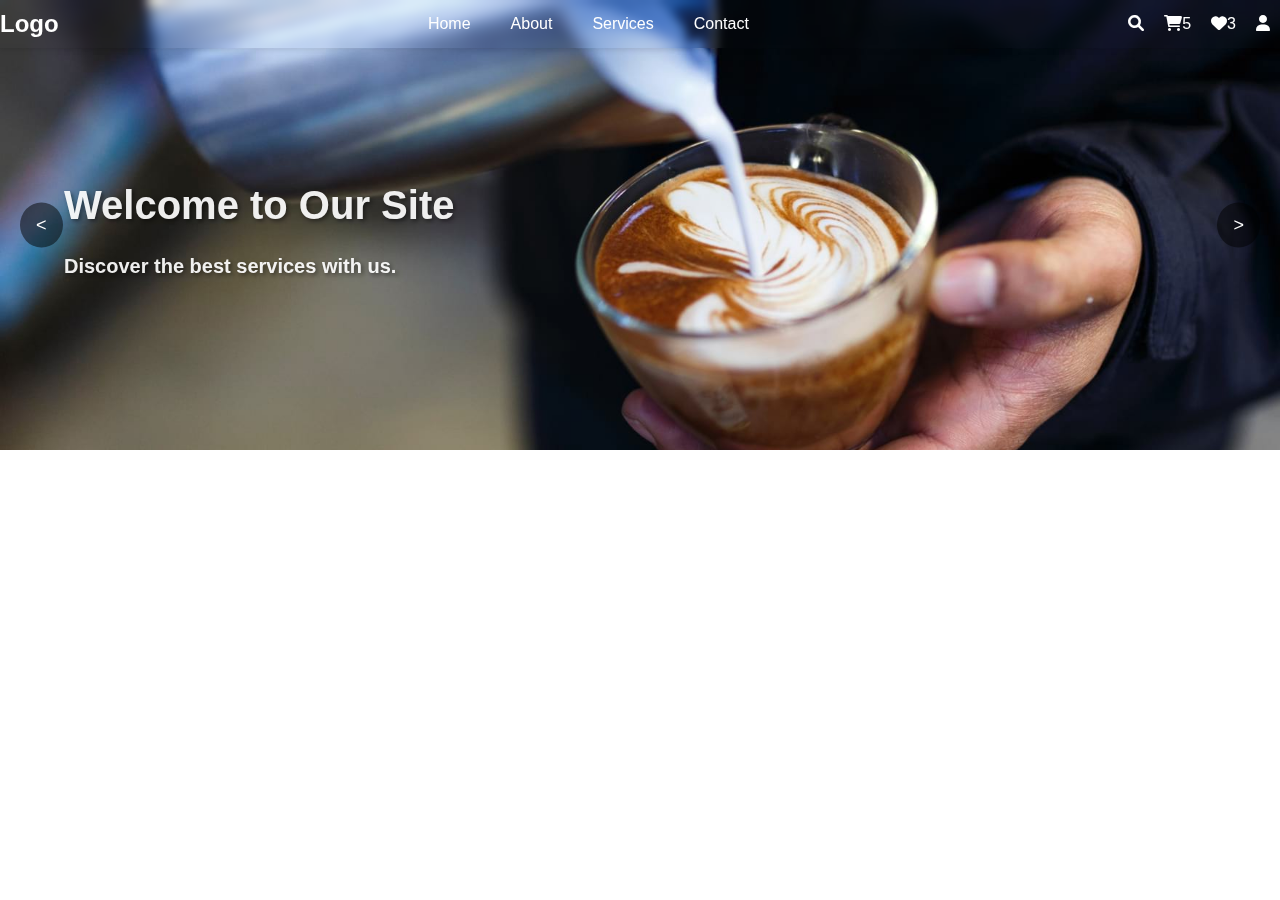
==== pages/index.html @ b9e2f7a3 "changes and files" ====
<!DOCTYPE html>
<html lang="en">
<head>
  <meta charset="UTF-8" />
  <meta name="viewport" content="width=device-width, initial-scale=1.0" />
  <title>Hero Section with Image Slider</title>
  <link rel="stylesheet" href="../css/header.css" />
  <link href="https://cdnjs.cloudflare.com/ajax/libs/font-awesome/6.0.0-beta3/css/all.min.css" rel="stylesheet" />
</head>
<body>
  <div class="hero">
   <!-- Navbar section -->
<nav class="navbar">
    <!-- Hamburger on small screens -->
    <button class="hamburger" id="hamburger">
      <i class="fas fa-bars"></i>
    </button>
  
    <!-- Logo for larger screens -->
    <div class="logo">
      <span>Logo</span>
    </div>
  
    <!-- Navigation Links -->
    <div class="links">
      <a href="#">Home</a>
      <a href="#">About</a>
      <a href="#">Services</a>
      <a href="#">Contact</a>
    </div>
  
    <!-- Icons on the right -->
    <div class="icons">
      <a href="#" class="search-icon"><i class="fas fa-search"></i></a>
      <a href="#" class="icon-with-number cart-icon">
        <i class="fas fa-shopping-cart"></i><span class="icon-number">5</span>
      </a>
      <a href="#" class="icon-with-number wishlist-icon">
        <i class="fas fa-heart"></i><span class="icon-number">3</span>
      </a>
      <a href="../pages/signin.html" class="user-icon"><i class="fas fa-user"></i></a>
    </div>
  </nav>
  
    <!-- Mobile Slide-in Menu -->
    <div class="mobile-menu" id="mobile-menu">
      <div class="mobile-menu-header">
        <span class="mobile-logo">Logo</span>
        <button class="close-menu" id="close-menu"><i class="fas fa-times"></i></button>
      </div>
      <div class="mobile-nav-links">
        <a href="#">Home</a>
        <a href="#">About</a>
        <a href="#">Services</a>
        <a href="#">Contact</a>
      </div>
    </div>

    <!-- Hero Slider -->
    <div class="hero-image-container active">
        <div class="hero-image" style="background-image: url('../images/banner4.jpg');"></div>
        <div class="hero-text">
          <!-- Black background container on mobile remains unchanged -->
          <div class="hero-text-content">
            <h1>Welcome to Our Site</h1>
            <p>Discover the best services with us.</p>
          </div>
        </div>
      </div>
      
      <div class="hero-image-container">
        <div class="hero-image" style="background-image: url('../images/banner2.jpg');"></div>
        <div class="hero-text">
          <div class="hero-text-content">
            <h1>Quality Services</h1>
            <p>We provide top-notch solutions for you.</p>
          </div>
        </div>
      </div>
      
      <div class="hero-image-container ">
        <div class="hero-image" style="background-image: url('../images/banner3.jpg');"></div>
        <div class="hero-text">
          <div class="hero-text-content">
            <h1>Join Us Today</h1>
            <p>Be a part of our growing community.</p>
          </div>
        </div>
      </div>      

    <!-- Slider Controls (arrows centered vertically) -->
    <div class="slider-controls">
      <button id="prev-btn">&lt;</button>
      <button id="next-btn">&gt;</button>
    </div>
  </div>

  <!-- Search Popup -->
  <div class="search-popup" id="search-popup">
    <div class="search-box">
      <button class="close-search" id="close-search">&times;</button>
      <input type="text" placeholder="Search..." />
      <button class="search-btn"><i class="fas fa-search"></i></button>
    </div>
  </div>

  <script src="https://cdnjs.cloudflare.com/ajax/libs/gsap/3.11.1/gsap.min.js"></script>
  <script src="../js/header.js"></script>
</body>
</html>
---- css/header.css ----
/* Base Styles */
body {
    margin: 0;
    font-family: sans-serif;
  }
  
  .hero {
    position: relative;
    width: 100%;
    overflow: hidden;
  }
  
  /* HERO SLIDER STYLES */
  .hero-image-container {
    position: relative;
    width: 100%;
    height: 450px;
    display: none; /* Hide all slides by default */
    opacity: 0;
    transform: translateY(20px);
    transition: opacity 1s ease-in-out, transform 1s ease-in-out;
  }
  
  .hero-image-container.active {
    display: block;
    opacity: 1;
    transform: translateY(0);
  }
  
  .hero-image {
    width: 100%;
    height: 100%;
    background-size: cover;
    background-position: center;
  }
  
  /* HERO TEXT */
  .hero-text {
    position: absolute;
    top: 50%;
    left: 5%;
    transform: translateY(-50%);
    color: white;
    font-size: 20px;
    font-weight: bold;
    max-width: 400px;
    text-shadow: 2px 2px 4px rgba(0, 0, 0, 0.5);
    opacity: 0; /* Animates in with GSAP */
  }
  .hero-text-content {
    transition: opacity 1s ease-in-out;  /* Smooth transition */
  } 
  /* NAVIGATION STYLES */
  .navbar {
    position: fixed;
    top: 0;
    left: 0;
    width: 100%;
    padding: 10px 0;
    display: flex;
    justify-content: space-between;
    align-items: center;
    z-index: 10;
    backdrop-filter: blur(5px);
    box-shadow: 0 2px 5px rgba(0, 0, 0, 0.1);
  }
  
  /* Remove the desktop logo by not including it here */
  .navbar .links {
    display: flex;
    align-items: center;
    gap: 20px;
  }
  
  .navbar .icons {
    display: flex;
    align-items: center;
  }
  
  .navbar a {
    color: white;
    text-decoration: none;
    margin: 0 10px;
    font-size: 16px;
    transition: color 0.3s ease;
  }
  
  .navbar a:hover {
    color: #ddd;
  }
  
  /* Hamburger positioned completely on the left */
  .hamburger {
    display: block;
    font-size: 24px;
    background: none;
    border: none;
    color: white;
    cursor: pointer;
    margin-left: 10px;
  }
  
  /* Mobile Slide-in Menu */
  .mobile-menu {
    position: fixed;
    top: 0;
    left: -250px; /* Hidden offscreen */
    width: 250px;
    height: 100%;
    background-color: #000;
    transition: left 0.3s ease;
    z-index: 1000;
    padding: 20px;
    box-sizing: border-box;
  }
  
  .mobile-menu.active {
    left: 0;
  }
  
  .mobile-menu-header {
    display: flex;
    justify-content: space-between;
    align-items: center;
    margin-bottom: 20px;
  }
  
  .mobile-menu-header .mobile-logo {
    color: white;
    font-size: 24px;
    font-weight: bold;
  }
  
  .mobile-menu .mobile-nav-links a {
    display: block;
    color: white;
    padding: 10px 0;
    text-decoration: none;
    border-bottom: 1px solid rgba(255, 255, 255, 0.2);
  }
  
  /* SLIDER CONTROLS */
  .slider-controls {
    position: absolute;
    top: 50%; /* Center vertically */
    width: 100%;
    display: flex;
    justify-content: space-between;
    transform: translateY(-50%);
    z-index: 1;
    pointer-events: none;
  }
  
  .slider-controls button {
    background-color: rgba(0, 0, 0, 0.5);
    color: white;
    border: none;
    padding: 12px 16px;
    cursor: pointer;
    border-radius: 50%;
    font-size: 18px;
    pointer-events: all;
    margin: 0 20px;
  }
  
  .slider-controls button:hover {
    background-color: rgba(0, 0, 0, 0.7);
  }
  /* Base styles for logo and hamburger */
.logo {
    display: none; /* Hide by default */
  }
  
  .hamburger {
    display: block; /* Show hamburger by default on smaller screens */
  }
  
  /* Responsive styles for larger screens */
  @media (min-width: 769px) {
    /* Hide the hamburger on large screens */
    .hamburger {
      display: none;
    }
  
    /* Show logo on large screens */
    .logo {
      display: block;
      font-size: 24px;
      font-weight: bold;
      color: white;
    }
  
    .navbar .links {
      display: flex;
      align-items: center;
      gap: 20px;
    }
  }
  
  /* SEARCH POPUP STYLES */
  /* Search Popup Styles */
.search-popup {
    position: fixed;
    top: 0; /* Move it to the top */
    left: 0;
    width: 100%;
    height: 100%;
    background: rgba(0, 0, 0, 0.5);
    display: flex;
    justify-content: center;
    align-items: flex-start; /* Align to the top */
    opacity: 0;
    visibility: hidden;
    transition: opacity 0.3s ease-in-out, visibility 0.3s;
    z-index: 1000;
    padding-top: 20px; /* Adjust this to move the search bar further down or up */
  }
  
  .search-popup.active {
    opacity: 1;
    visibility: visible;
  }
  
  /* Adjust the search box */
  .search-box {
    position: relative;
    background: #fff;
    padding: 15px;
    border-radius: 10px;
    width: 90%;
    max-width: 500px;
    box-shadow: 0 4px 8px rgba(0, 0, 0, 0.1);
    display: flex;
    align-items: center;
    gap: 10px;
  }
  .search-box input {
    flex-grow: 1;
    padding: 12px;
    border: 1px solid #ddd;
    border-radius: 6px;
    outline: none;
    font-size: 16px;
    transition: border-color 0.3s;
  }
  
  .search-box input:focus {
    border-color: #007bff;
    box-shadow: 0 0 5px rgba(0, 123, 255, 0.2);
  }
  
  .search-box .search-btn {
    background: #007bff;
    color: white;
    border: none;
    padding: 12px 15px;
    border-radius: 6px;
    cursor: pointer;
    font-size: 16px;
    transition: background-color 0.3s;
  }
  
  .search-box .search-btn:hover {
    background: #0056b3;
  }
  
  .close-search {
    background: transparent;
    border: none;
    font-size: 24px;
    cursor: pointer;
    color: #aaa;
    transition: color 0.3s;
  }
  
  .close-search:hover {
    color: #777;
  }
  
  /* Responsive adjustments */
  @media (max-width: 768px) {
    .search-popup {
      padding-top: 20px; /* Adjust the distance from the top on smaller screens */
    }
  
    .search-box {
      width: 80%; /* Make it smaller on mobile */
      padding: 60px; /* Reduce padding */
    }
  
    .search-box input {
      font-size: 14px; /* Adjust font size for smaller screens */
    }
  
    .search-box .search-btn {
      padding: 10px 12px; /* Adjust button padding for smaller screens */
    }
  }
  
  

  
/* RESPONSIVE STYLES */
@media (max-width: 768px) {
    /* Adjust hero image container so the container grows with its content */
    .hero-image-container {
      height: auto;
    }
    
    /* Fix the image height */
    .hero-image {
      height: 300px; /* Adjust as needed */
      background-size: cover;
      background-position: center;
    }
    
    .navbar .links {
        display: none;
    }
    /* Change hero text to appear below the image */
    .hero-text {
        position: static;       /* Remove absolute positioning */
        transform: none;
        background-color: rgba(0, 0, 0, 0.8);  /* Black background */
        padding: 15px;
        margin-top: 0;
        max-width: 100%;
        text-align: center;
      }
      .hero-text-content {
        font-size: 18px;        /* Adjust font size on mobile */
        color: #fff;            /* Ensure text is white */
        /* Remove any text shadow if it’s not desired */
        text-shadow: none;
      }
    
    /* Position the slider arrows so they remain on the image */
    .slider-controls {
      top: 150px;  /* Center vertically within the 300px image (300px / 2) */
    }
    
  }
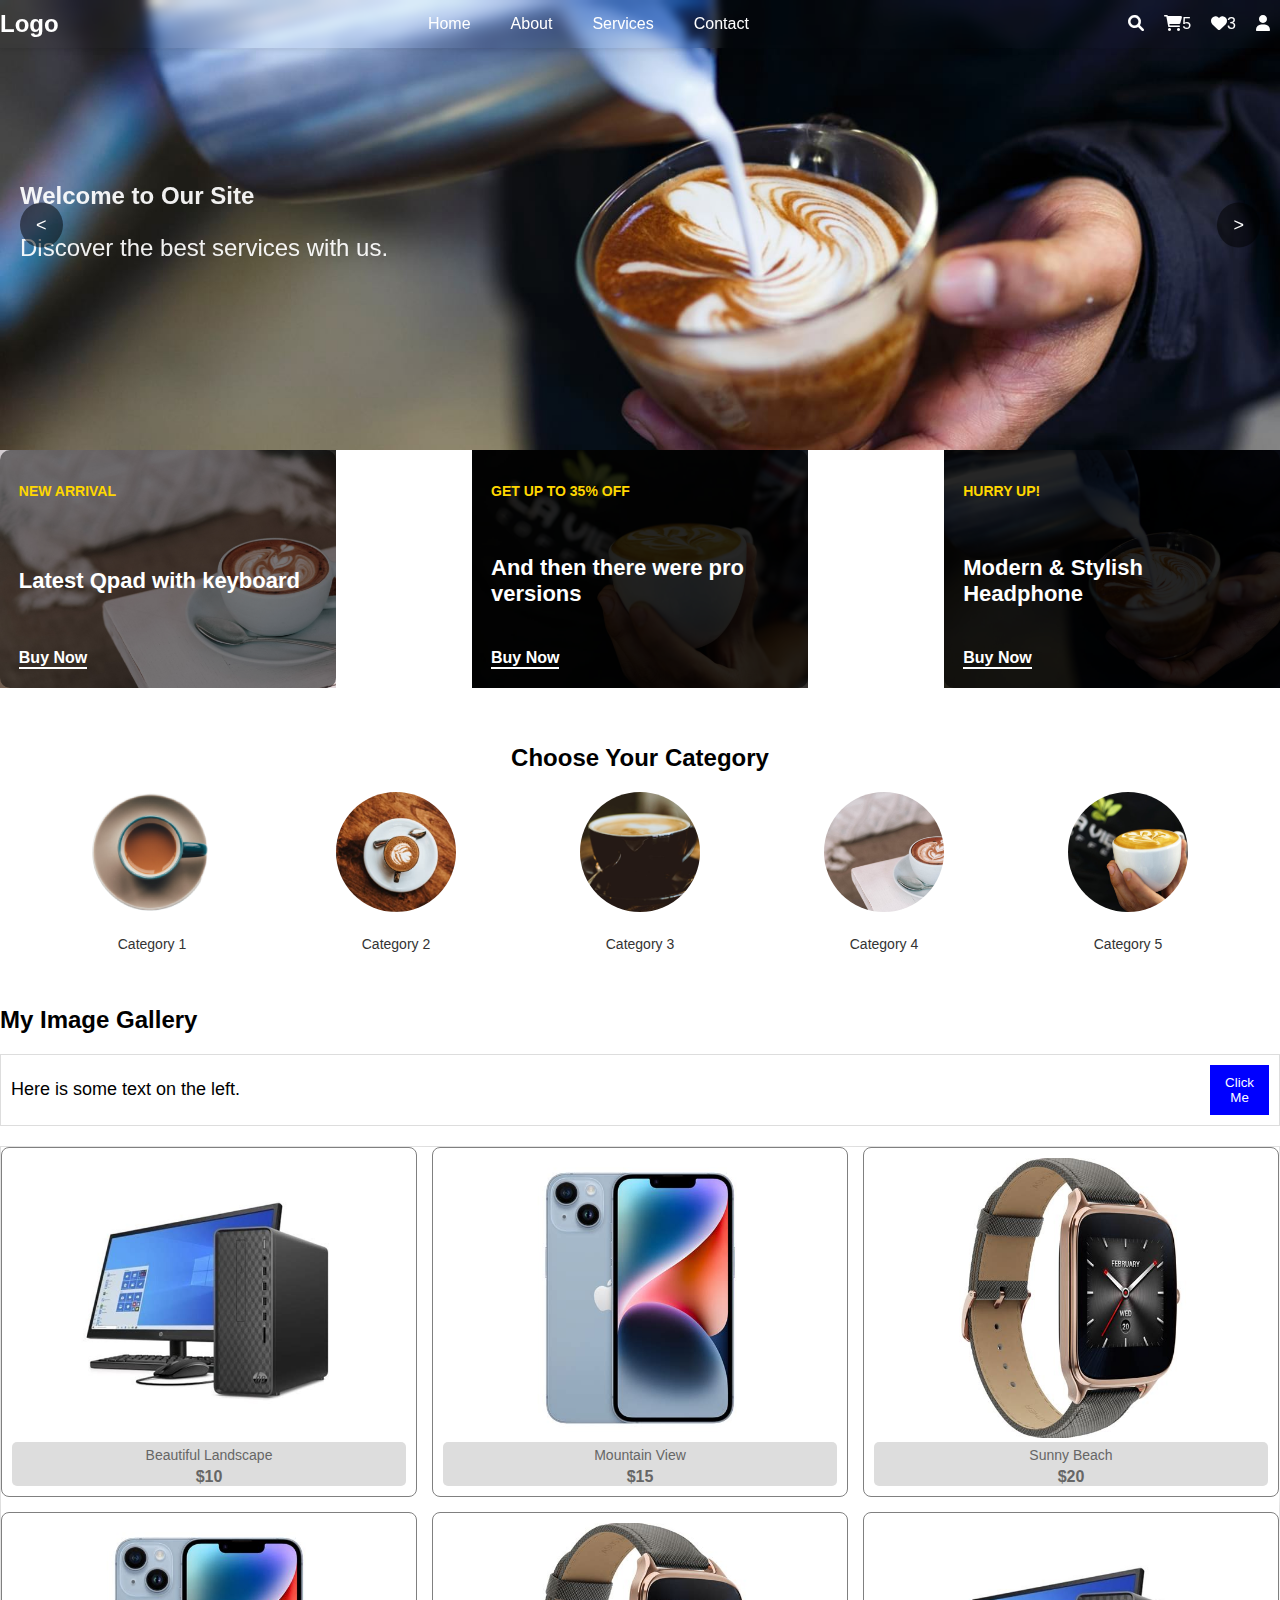
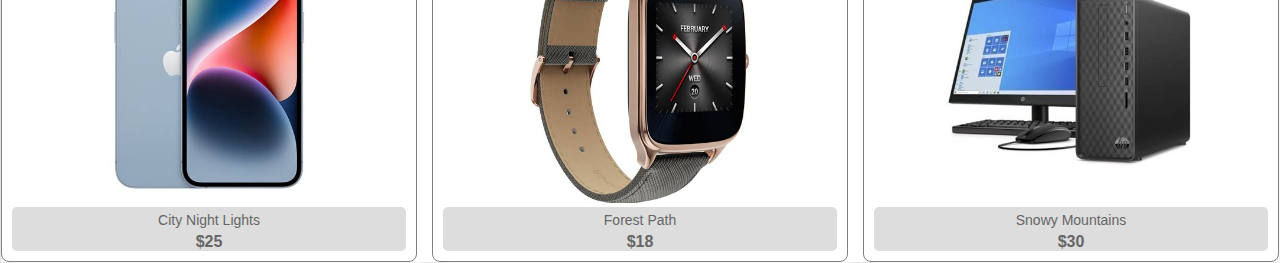
==== commit 69f52e65: "changes to the page" ====
--- a/pages/index.html
+++ b/pages/index.html
@@ -5,6 +5,8 @@
   <meta name="viewport" content="width=device-width, initial-scale=1.0" />
   <title>Hero Section with Image Slider</title>
   <link rel="stylesheet" href="../css/header.css" />
+  <link rel="stylesheet" href="../css/try.css" />
+
   <link href="https://cdnjs.cloudflare.com/ajax/libs/font-awesome/6.0.0-beta3/css/all.min.css" rel="stylesheet" />
 </head>
 <body>
@@ -95,14 +97,112 @@
     </div>
   </div>
 
-  <!-- Search Popup -->
-  <div class="search-popup" id="search-popup">
+  <div class="container">
+    <div class="card card1">
+        <p class="tag">NEW ARRIVAL</p>
+        <h2>Latest Qpad with keyboard</h2>
+        <a href="#" class="buy">Buy Now</a>
+    </div>
+    <div class="card card2">
+        <p class="tag">GET UP TO 35% OFF</p>
+        <h2>And then there were pro versions</h2>
+        <a href="#" class="buy">Buy Now</a>
+    </div>
+    <div class="card card3">
+        <p class="tag">HURRY UP!</p>
+        <h2>Modern & Stylish Headphone</h2>
+        <a href="#" class="buy">Buy Now</a>
+    </div>
+</div>
+
+<div class="container-img">
+  <h1>Choose Your Category</h1>
+  <div class="categories">
+      <div class="category" id="category1">
+          <img src="../images/4.png" alt="Category 1">
+          <p>Category 1</p>
+      </div>
+      <div class="category" id="category2">
+          <img src="../images/5.jpg" alt="Category 2">
+          <p>Category 2</p>
+      </div>
+      <div class="category" id="category3">
+          <img src="../images/blog5.jpg" alt="Category 3">
+          <p>Category 3</p>
+      </div>
+      <div class="category" id="category4">
+          <img src="../images/banner2.jpg" alt="Category 4">
+          <p>Category 4</p>
+      </div>
+      <div class="category" id="category5">
+          <img src="../images/banner3.jpg" alt="Category 5">
+          <p>Category 5</p>
+      </div>
+  </div>
+</div>
+<h1 class="h1-grid">My Image Gallery</h1>
+
+<div class="container-grid">
+    <div class="text">
+        Here is some text on the left.
+    </div>
+    <button class="btn" onclick="showAlert()">Click Me</button>
+</div>
+
+<div class="image-grid">
+    <div class="image-card">
+        <img src="../images/pc-2.jfif" alt="Image 1">
+        <div class="info">
+            <div class="description">Beautiful Landscape</div>
+            <div class="price">$10</div>
+        </div>
+    </div>
+    <div class="image-card">
+        <img src="../images/phone-1.jfif" alt="Image 2">
+        <div class="info">
+            <div class="description">Mountain View</div>
+            <div class="price">$15</div>
+        </div>
+    </div>
+    <div class="image-card">
+        <img src="../images/watch-1.jfif" alt="Image 3">
+        <div class="info">
+            <div class="description">Sunny Beach</div>
+            <div class="price">$20</div>
+        </div>
+    </div>
+    <div class="image-card">
+        <img src="../images/phone-1.jfif" alt="Image 4">
+        <div class="info">
+            <div class="description">City Night Lights</div>
+            <div class="price">$25</div>
+        </div>
+    </div>
+    <div class="image-card">
+        <img src="../images/watch-1.jfif" alt="Image 5">
+        <div class="info">
+            <div class="description">Forest Path</div>
+            <div class="price">$18</div>
+        </div>
+    </div>
+    <div class="image-card">
+        <img src="../images/pc-2.jfif" alt="Image 6">
+        <div class="info">
+            <div class="description">Snowy Mountains</div>
+            <div class="price">$30</div>
+        </div>
+    </div>
+</div>
+
+<!-- Search Popup -->
+<div class="search-popup" id="search-popup">
     <div class="search-box">
-      <button class="close-search" id="close-search">&times;</button>
-      <input type="text" placeholder="Search..." />
-      <button class="search-btn"><i class="fas fa-search"></i></button>
-    </div>
-  </div>
+        <button class="close-search" id="close-search">&times;</button>
+        <input type="text" placeholder="Search..." />
+        <button class="search-btn"><i class="fas fa-search"></i></button>
+    </div>
+</div>
+
 
   <script src="https://cdnjs.cloudflare.com/ajax/libs/gsap/3.11.1/gsap.min.js"></script>
   <script src="../js/header.js"></script>
--- a/css/header.css
+++ b/css/header.css
@@ -1,343 +1,384 @@
 /* Base Styles */
 body {
-    margin: 0;
-    font-family: sans-serif;
-  }
-  
-  .hero {
-    position: relative;
-    width: 100%;
-    overflow: hidden;
-  }
-  
-  /* HERO SLIDER STYLES */
-  .hero-image-container {
-    position: relative;
-    width: 100%;
-    height: 450px;
-    display: none; /* Hide all slides by default */
-    opacity: 0;
-    transform: translateY(20px);
-    transition: opacity 1s ease-in-out, transform 1s ease-in-out;
-  }
-  
-  .hero-image-container.active {
+  margin: 0;
+  font-family: sans-serif;
+}
+
+.hero {
+  position: relative;
+  width: 100%;
+  overflow: hidden;
+}
+
+/* HERO SLIDER STYLES */
+.hero-image-container {
+  position: relative;
+  width: 100%;
+  height: 450px;
+  display: none; /* Hide all slides by default */
+  opacity: 0;
+  transform: translateY(20px);
+  transition: opacity 1s ease-in-out, transform 1s ease-in-out;
+}
+
+.hero-image-container.active {
+  display: block;
+  opacity: 1;
+  transform: translateY(0);
+}
+
+.hero-image {
+  width: 100%;
+  height: 100%;
+  background-size: cover;
+  background-position: center;
+}
+
+/* HERO TEXT */
+.hero-text {
+  position: absolute;
+  top: 50%;
+  left: 50%;
+  transform: translate(-50%, -50%);
+  z-index: 10; /* Ensure text is always above the image */
+  color: white;
+  opacity: 0;
+  font-size: 2rem; /* Adjust for responsive text size */
+  transition: opacity 0.5s ease, transform 0.5s ease;
+}
+
+.hero-text-content {
+  transition: opacity 1s ease-in-out; /* Smooth transition */
+}
+
+/* NAVIGATION STYLES */
+/* .navbar {
+  position: fixed;
+  top: 0;
+  left: 0;
+  width: 100%;
+  padding: 10px 0;
+  display: flex;
+  justify-content: space-between;
+  align-items: center;
+  z-index: 10;
+  backdrop-filter: blur(5px);
+  box-shadow: 0 2px 5px rgba(0, 0, 0, 0.1);
+} */
+ 
+.navbar {
+  position: fixed;
+  top: 0;
+  left: 0;
+  width: 100%;
+  padding: 10px 0;
+  display: flex;
+  justify-content: space-between;
+  align-items: center;
+  z-index: 10;
+  backdrop-filter: blur(5px);
+  box-shadow: 0 2px 5px rgba(0, 0, 0, 0.1);
+  transition: background-color 0.3s ease; /* Smooth transition */
+}
+
+/* Transparent navbar when at the top */
+.navbar:not(.scrolled) {
+  background-color: transparent;
+}
+
+/* Black background when scrolled */
+.navbar.scrolled {
+  background-color: rgba(0, 0, 0, 0.9);
+}
+
+
+/* Remove the desktop logo by not including it here */
+.navbar .links {
+  display: flex;
+  align-items: center;
+  gap: 20px;
+}
+
+.navbar .icons {
+  display: flex;
+  align-items: center;
+}
+
+.navbar a {
+  color: white;
+  text-decoration: none;
+  margin: 0 10px;
+  font-size: 16px;
+  transition: color 0.3s ease;
+}
+
+.navbar a:hover {
+  color: #ddd;
+}
+
+/* Hamburger positioned completely on the left */
+.hamburger {
+  display: block;
+  font-size: 24px;
+  background: none;
+  border: none;
+  color: white;
+  cursor: pointer;
+  margin-left: 10px;
+}
+
+/* Mobile Slide-in Menu */
+.mobile-menu {
+  position: fixed;
+  top: 0;
+  left: -250px; /* Hidden offscreen */
+  width: 250px;
+  height: 100%;
+  background-color: #000;
+  transition: left 0.3s ease;
+  z-index: 1000;
+  padding: 20px;
+  box-sizing: border-box;
+}
+
+.mobile-menu.active {
+  left: 0;
+}
+
+.mobile-menu-header {
+  display: flex;
+  justify-content: space-between;
+  align-items: center;
+  margin-bottom: 20px;
+}
+
+.mobile-menu-header .mobile-logo {
+  color: white;
+  font-size: 24px;
+  font-weight: bold;
+}
+
+.mobile-menu .mobile-nav-links a {
+  display: block;
+  color: white;
+  padding: 10px 0;
+  text-decoration: none;
+  border-bottom: 1px solid rgba(255, 255, 255, 0.2);
+}
+
+/* SLIDER CONTROLS */
+.slider-controls {
+  position: absolute;
+  top: 50%; /* Center vertically */
+  width: 100%;
+  display: flex;
+  justify-content: space-between;
+  transform: translateY(-50%);
+  z-index: 1;
+  pointer-events: none;
+}
+
+.slider-controls button {
+  background-color: rgba(0, 0, 0, 0.5);
+  color: white;
+  border: none;
+  padding: 12px 16px;
+  cursor: pointer;
+  border-radius: 50%;
+  font-size: 18px;
+  pointer-events: all;
+  margin: 0 20px;
+}
+
+.slider-controls button:hover {
+  background-color: rgba(0, 0, 0, 0.7);
+}
+
+/* Base styles for logo and hamburger */
+.logo {
+  display: none; /* Hide by default */
+}
+
+.hamburger {
+  display: block; /* Show hamburger by default on smaller screens */
+}
+
+/* Responsive styles for larger screens */
+@media (min-width: 769px) {
+  /* Hide the hamburger on large screens */
+  .hamburger {
+    display: none;
+  }
+
+  /* Show logo on large screens */
+  .logo {
     display: block;
-    opacity: 1;
-    transform: translateY(0);
-  }
-  
-  .hero-image {
-    width: 100%;
-    height: 100%;
-    background-size: cover;
-    background-position: center;
-  }
-  
-  /* HERO TEXT */
-  .hero-text {
-    position: absolute;
-    top: 50%;
-    left: 5%;
-    transform: translateY(-50%);
+    font-size: 24px;
+    font-weight: bold;
     color: white;
-    font-size: 20px;
-    font-weight: bold;
-    max-width: 400px;
-    text-shadow: 2px 2px 4px rgba(0, 0, 0, 0.5);
-    opacity: 0; /* Animates in with GSAP */
-  }
-  .hero-text-content {
-    transition: opacity 1s ease-in-out;  /* Smooth transition */
-  } 
-  /* NAVIGATION STYLES */
-  .navbar {
-    position: fixed;
-    top: 0;
-    left: 0;
-    width: 100%;
-    padding: 10px 0;
-    display: flex;
-    justify-content: space-between;
-    align-items: center;
-    z-index: 10;
-    backdrop-filter: blur(5px);
-    box-shadow: 0 2px 5px rgba(0, 0, 0, 0.1);
-  }
-  
-  /* Remove the desktop logo by not including it here */
+  }
+
   .navbar .links {
     display: flex;
     align-items: center;
     gap: 20px;
   }
-  
-  .navbar .icons {
-    display: flex;
-    align-items: center;
-  }
-  
-  .navbar a {
-    color: white;
-    text-decoration: none;
-    margin: 0 10px;
-    font-size: 16px;
-    transition: color 0.3s ease;
-  }
-  
-  .navbar a:hover {
-    color: #ddd;
-  }
-  
-  /* Hamburger positioned completely on the left */
-  .hamburger {
-    display: block;
-    font-size: 24px;
-    background: none;
-    border: none;
-    color: white;
-    cursor: pointer;
-    margin-left: 10px;
-  }
-  
-  /* Mobile Slide-in Menu */
-  .mobile-menu {
-    position: fixed;
-    top: 0;
-    left: -250px; /* Hidden offscreen */
-    width: 250px;
-    height: 100%;
-    background-color: #000;
-    transition: left 0.3s ease;
-    z-index: 1000;
-    padding: 20px;
-    box-sizing: border-box;
-  }
-  
-  .mobile-menu.active {
-    left: 0;
-  }
-  
-  .mobile-menu-header {
-    display: flex;
-    justify-content: space-between;
-    align-items: center;
-    margin-bottom: 20px;
-  }
-  
-  .mobile-menu-header .mobile-logo {
-    color: white;
-    font-size: 24px;
-    font-weight: bold;
-  }
-  
-  .mobile-menu .mobile-nav-links a {
-    display: block;
-    color: white;
-    padding: 10px 0;
-    text-decoration: none;
-    border-bottom: 1px solid rgba(255, 255, 255, 0.2);
-  }
-  
-  /* SLIDER CONTROLS */
-  .slider-controls {
+
+  /* Align hero text to the left on large screens */
+  .hero-text {
     position: absolute;
-    top: 50%; /* Center vertically */
-    width: 100%;
-    display: flex;
-    justify-content: space-between;
-    transform: translateY(-50%);
-    z-index: 1;
-    pointer-events: none;
-  }
-  
-  .slider-controls button {
-    background-color: rgba(0, 0, 0, 0.5);
-    color: white;
-    border: none;
-    padding: 12px 16px;
-    cursor: pointer;
-    border-radius: 50%;
-    font-size: 18px;
-    pointer-events: all;
-    margin: 0 20px;
-  }
-  
-  .slider-controls button:hover {
-    background-color: rgba(0, 0, 0, 0.7);
-  }
-  /* Base styles for logo and hamburger */
-.logo {
-    display: none; /* Hide by default */
-  }
-  
-  .hamburger {
-    display: block; /* Show hamburger by default on smaller screens */
-  }
-  
-  /* Responsive styles for larger screens */
-  @media (min-width: 769px) {
-    /* Hide the hamburger on large screens */
-    .hamburger {
-      display: none;
-    }
-  
-    /* Show logo on large screens */
-    .logo {
-      display: block;
-      font-size: 24px;
-      font-weight: bold;
-      color: white;
-    }
-  
-    .navbar .links {
-      display: flex;
-      align-items: center;
-      gap: 20px;
-    }
-  }
-  
-  /* SEARCH POPUP STYLES */
-  /* Search Popup Styles */
+    top: 50%;
+    left: 20px; /* Align text to the left */
+    transform: translateY(-50%); /* Keep text centered vertically */
+    max-width: 50%; /* Make text container smaller */
+    font-size: 1.5rem; /* Reduce text size for large screens */
+    text-align: left;
+  }
+}
+
+/* SEARCH POPUP STYLES */
+/* Search Popup Styles */
 .search-popup {
-    position: fixed;
-    top: 0; /* Move it to the top */
-    left: 0;
-    width: 100%;
-    height: 100%;
-    background: rgba(0, 0, 0, 0.5);
-    display: flex;
-    justify-content: center;
-    align-items: flex-start; /* Align to the top */
-    opacity: 0;
-    visibility: hidden;
-    transition: opacity 0.3s ease-in-out, visibility 0.3s;
-    z-index: 1000;
-    padding-top: 20px; /* Adjust this to move the search bar further down or up */
-  }
-  
-  .search-popup.active {
-    opacity: 1;
-    visibility: visible;
-  }
-  
-  /* Adjust the search box */
+  position: fixed;
+  top: 0; /* Move it to the top */
+  left: 0;
+  width: 100%;
+  height: 100%;
+  background: rgba(0, 0, 0, 0.5);
+  display: flex;
+  justify-content: center;
+  align-items: flex-start; /* Align to the top */
+  opacity: 0;
+  visibility: hidden;
+  transition: opacity 0.3s ease-in-out, visibility 0.3s;
+  z-index: 1000;
+  padding-top: 20px; /* Adjust this to move the search bar further down or up */
+}
+
+.search-popup.active {
+  opacity: 1;
+  visibility: visible;
+}
+
+/* Adjust the search box */
+.search-box {
+  position: relative;
+  background: #fff;
+  padding: 15px;
+  border-radius: 10px;
+  width: 90%;
+  max-width: 500px;
+  box-shadow: 0 4px 8px rgba(0, 0, 0, 0.1);
+  display: flex;
+  align-items: center;
+  gap: 10px;
+}
+.search-box input {
+  flex-grow: 1;
+  padding: 12px;
+  border: 1px solid #ddd;
+  border-radius: 6px;
+  outline: none;
+  font-size: 16px;
+  transition: border-color 0.3s;
+}
+
+.search-box input:focus {
+  border-color: #007bff;
+  box-shadow: 0 0 5px rgba(0, 123, 255, 0.2);
+}
+
+.search-box .search-btn {
+  background: #007bff;
+  color: white;
+  border: none;
+  padding: 12px 15px;
+  border-radius: 6px;
+  cursor: pointer;
+  font-size: 16px;
+  transition: background-color 0.3s;
+}
+
+.search-box .search-btn:hover {
+  background: #0056b3;
+}
+
+.close-search {
+  background: transparent;
+  border: none;
+  font-size: 24px;
+  cursor: pointer;
+  color: #aaa;
+  transition: color 0.3s;
+}
+
+.close-search:hover {
+  color: #777;
+}
+
+/* Responsive adjustments */
+@media (max-width: 768px) {
+  .search-popup {
+    padding-top: 20px; /* Adjust the distance from the top on smaller screens */
+  }
+
   .search-box {
-    position: relative;
-    background: #fff;
-    padding: 15px;
-    border-radius: 10px;
-    width: 90%;
-    max-width: 500px;
-    box-shadow: 0 4px 8px rgba(0, 0, 0, 0.1);
-    display: flex;
-    align-items: center;
-    gap: 10px;
-  }
+    width: 80%; /* Make it smaller on mobile */
+    padding: 60px; /* Reduce padding */
+  }
+
   .search-box input {
-    flex-grow: 1;
-    padding: 12px;
-    border: 1px solid #ddd;
-    border-radius: 6px;
-    outline: none;
-    font-size: 16px;
-    transition: border-color 0.3s;
-  }
-  
-  .search-box input:focus {
-    border-color: #007bff;
-    box-shadow: 0 0 5px rgba(0, 123, 255, 0.2);
-  }
-  
+    font-size: 14px; /* Adjust font size for smaller screens */
+  }
+
   .search-box .search-btn {
-    background: #007bff;
-    color: white;
-    border: none;
-    padding: 12px 15px;
-    border-radius: 6px;
-    cursor: pointer;
-    font-size: 16px;
-    transition: background-color 0.3s;
-  }
-  
-  .search-box .search-btn:hover {
-    background: #0056b3;
-  }
-  
-  .close-search {
-    background: transparent;
-    border: none;
-    font-size: 24px;
-    cursor: pointer;
-    color: #aaa;
-    transition: color 0.3s;
-  }
-  
-  .close-search:hover {
-    color: #777;
-  }
-  
-  /* Responsive adjustments */
-  @media (max-width: 768px) {
-    .search-popup {
-      padding-top: 20px; /* Adjust the distance from the top on smaller screens */
-    }
-  
-    .search-box {
-      width: 80%; /* Make it smaller on mobile */
-      padding: 60px; /* Reduce padding */
-    }
-  
-    .search-box input {
-      font-size: 14px; /* Adjust font size for smaller screens */
-    }
-  
-    .search-box .search-btn {
-      padding: 10px 12px; /* Adjust button padding for smaller screens */
-    }
-  }
-  
-  
-
-  
+    padding: 10px 12px; /* Adjust button padding for smaller screens */
+  }
+}
+
 /* RESPONSIVE STYLES */
 @media (max-width: 768px) {
-    /* Adjust hero image container so the container grows with its content */
-    .hero-image-container {
-      height: auto;
-    }
-    
-    /* Fix the image height */
-    .hero-image {
-      height: 300px; /* Adjust as needed */
-      background-size: cover;
-      background-position: center;
-    }
-    
-    .navbar .links {
-        display: none;
-    }
-    /* Change hero text to appear below the image */
-    .hero-text {
-        position: static;       /* Remove absolute positioning */
-        transform: none;
-        background-color: rgba(0, 0, 0, 0.8);  /* Black background */
-        padding: 15px;
-        margin-top: 0;
-        max-width: 100%;
-        text-align: center;
-      }
-      .hero-text-content {
-        font-size: 18px;        /* Adjust font size on mobile */
-        color: #fff;            /* Ensure text is white */
-        /* Remove any text shadow if it’s not desired */
-        text-shadow: none;
-      }
-    
-    /* Position the slider arrows so they remain on the image */
-    .slider-controls {
-      top: 150px;  /* Center vertically within the 300px image (300px / 2) */
-    }
-    
+  /* Adjust hero image container so the container grows with its content */
+  .hero-image-container {
+    height: auto;
   }
   
+  /* Fix the image height */
+  .hero-image {
+    height: 300px; /* Adjust as needed */
+    background-size: cover;
+    background-position: center;
+  }
+
+  .navbar .links {
+    display: none;
+  }
+  .hero-image-container.active {
+    opacity: 1;
+    transition: opacity 0.5s ease-in-out;
+}
+
+  /* Change hero text to appear below the image */
+  .hero-text {
+    position: static;       /* Remove absolute positioning */
+    transform: none;
+    background-color: rgba(0, 0, 0, 0.8);  /* Black background */
+    padding: 15px;
+    margin-top: 0;
+    max-width: 100%;
+    text-align: center;
+    font-size: 1.5rem; /* Smaller text on mobile screens */
+    top: 40%
+  }
+  .hero-text-content {
+    font-size: 18px;        /* Adjust font size on mobile */
+    color: #fff;            /* Ensure text is white */
+    /* Remove any text shadow if it’s not desired */
+    text-shadow: none;
+  }
+
+  /* Position the slider arrows so they remain on the image */
+  .slider-controls {
+    top: 150px;  /* Center vertically within the 300px image (300px / 2) */
+  }
+}
--- a/css/try.css
+++ b/css/try.css
@@ -0,0 +1,305 @@
+.container {
+    display: flex;
+    max-width: 100%;
+    flex-wrap: wrap;
+    justify-content: space-between; /* Ensures space between cards */
+}
+
+.card {
+    width: 298px;
+    height: 200px;
+    padding: 18.8px;
+    display: flex;
+    flex-direction: column;
+    justify-content: space-between;
+    position: relative;
+    transition: transform 0.3s ease;
+    background-size: cover;
+    background-position: center;
+    background-blend-mode: darken;
+    color: white;
+}
+
+/* Background Images */
+.card1 {
+    background-image: url("../images/banner2.jpg");
+}
+
+.card2 {
+    background-image: url("../images/banner3.jpg");
+    background-color: rgba(0, 0, 0, 0.7);
+}
+
+.card3 {
+    background-image: url("../images/banner4.jpg");
+    background-color: rgba(0, 0, 0, 0.7);
+}
+
+/* Dark Overlay */
+.card::before {
+    content: "";
+    position: absolute;
+    top: 0;
+    left: 0;
+    width: 100%;
+    height: 100%;
+    background: rgba(0, 0, 0, 0.5);
+    border-radius: 10px;
+}
+
+/* Text Styles */
+.tag {
+    font-size: 14px;
+    color: gold;
+    font-weight: bold;
+    position: relative;
+    z-index: 1;
+}
+
+h2 {
+    font-size: 22px;
+    font-weight: bold;
+    position: relative;
+    z-index: 1;
+}
+
+.buy {
+    color: white;
+    text-decoration: none;
+    font-weight: bold;
+    border-bottom: 2px solid white;
+    width: fit-content;
+    transition: color 0.3s ease, border-color 0.3s ease;
+    position: relative;
+    z-index: 1;
+}
+
+.buy:hover {
+    color: gold;
+    border-color: gold;
+}
+
+/* Hover Effect */
+.card:hover {
+    transform: scale(1.05);
+}
+
+/* Media Query for Small Screens */
+@media screen and (max-width: 768px) {
+    .container {
+        justify-content: center; /* Center align on smaller screens */
+    }
+
+    .card {
+        width: 100%; /* Make cards take full width */
+        
+    }
+
+    .tag {
+        font-size: 12px; /* Reduce tag font size */
+    }
+
+    h2 {
+        font-size: 18px; /* Reduce heading font size */
+    }
+
+    .buy {
+        font-size: 14px; /* Reduce font size for 'Buy Now' */
+    }
+}
+
+@media screen and (max-width: 480px) {
+    
+
+    .card {
+        width: 100%; /* Full width for each card */
+        height: 160px; /* Adjust height */
+    }
+
+    h2 {
+        font-size: 16px; /* Smaller font size on very small screens */
+    }
+}
+.container-img {
+    text-align: center;
+    background-color: #fff;
+    padding: 20px;
+    margin: 20px; /* Added margin for better spacing */
+}
+
+h1 {
+    margin-bottom: 20px;
+    font-size: 24px;
+}
+
+.categories {
+    display: flex;
+    justify-content: space-around; /* Distribute space evenly */
+    align-items: center;
+    position: relative;
+    width: 100%;
+    height: auto;
+    flex-wrap: wrap; /* Important for responsiveness */
+    gap: 20px;
+}
+
+.category {
+    display: flex;
+    flex-direction: column;
+    align-items: center;
+    transition: transform 0.3s ease, box-shadow 0.3s ease;
+    /* Removed fixed width for large screens */
+    flex: 1; /* Equal distribution of space on large screens */
+    box-sizing: border-box;
+}
+
+.category img {
+    width: 120px;
+    height: 120px;
+    border-radius: 50%;
+    object-fit: cover;
+    margin-bottom: 10px;
+    transition: transform 0.3s ease;
+}
+
+.category p {
+    font-size: 14px;
+    color: #333;
+}
+
+.category:hover {
+    transform: translateY(-10px);
+}
+
+.category:hover img {
+    transform: scale(1.1);
+}
+
+.categories::before {
+    content: "";
+    position: absolute;
+    width: 80%;
+    height: 80%;
+    background-color: rgba(0, 0, 0, 0.1);
+    border-radius: 50%;
+    top: 10%;
+    left: 10%;
+    z-index: -1;
+}
+
+/* Media query for smaller screens */
+@media (max-width: 768px) { /* Adjust breakpoint as needed */
+    .category {
+        width: calc(50% - 20px); /* Two columns on smaller screens */
+    }
+    .category:hover {
+        transform: translateY(-10px);
+    }
+    
+   
+}
+
+@media (min-width: 769px) { /* Styles for larger screens */
+    .categories {
+        flex-wrap: nowrap; /* Prevent wrapping on large screens */
+        justify-content: space-between; /* Adjust as needed: space-around, space-between, etc. */
+    }
+    .category {
+        width: auto; /* or a specific width if needed */
+        flex: 1; /* Ensure equal width distribution */
+    }
+}
+
+@media (max-width: 768px) {
+    .category {
+        width: calc(50% - 20px); /* Two columns on smaller screens */
+    }
+}
+
+
+
+.h1-grid {
+    margin-bottom: 20px;
+}
+
+.container-grid {
+    display: flex;
+    justify-content: space-between;
+    align-items: center;
+    margin-bottom: 20px;
+    padding: 10px;
+    border: 1px solid #ddd;
+}
+
+.text {
+    font-size: 18px;
+    flex: 1;
+    text-align: left;
+}
+
+.btn {
+    padding: 10px 15px;
+    background-color: blue;
+    color: white;
+    border: none;
+    cursor: pointer;
+    flex: 0;
+}
+
+.btn:hover {
+    background-color: darkblue;
+}
+
+.image-grid {
+    display: grid;
+    grid-template-columns: repeat(3, 1fr);
+    gap: 15px;
+    margin-top: 20px;
+    border: 1px solid #ddd;
+}
+
+.image-card {
+    padding: 10px;
+    border-radius: 8px;
+    text-align: center;
+    border: 1px solid grey;
+    background-color: white;
+    transition: transform 0.3s ease, box-shadow 0.3s ease;
+    box-shadow: 6px 6px 15px white;
+   
+}
+
+.image-card:hover {
+    transform: translateY(-5px);
+    box-shadow: 6px 6px 15px rgba(0, 0, 0, 0.3);
+}
+
+.image-card img {
+    width: 280px;
+    height: 280px;
+    object-fit: cover;
+    border-radius: 5px;
+    background-color: #333;
+}
+
+.info {
+    display: flex;
+    flex-direction: column;
+    align-items: center;
+    background-color: #ddd;
+    
+    border-radius: 5px;
+}
+
+.description,
+.price {
+    font-size: 14px;
+    color: #666;
+    margin-top: 5px;
+}
+
+.price {
+    font-size: 16px;
+    font-weight: bold;
+}
+
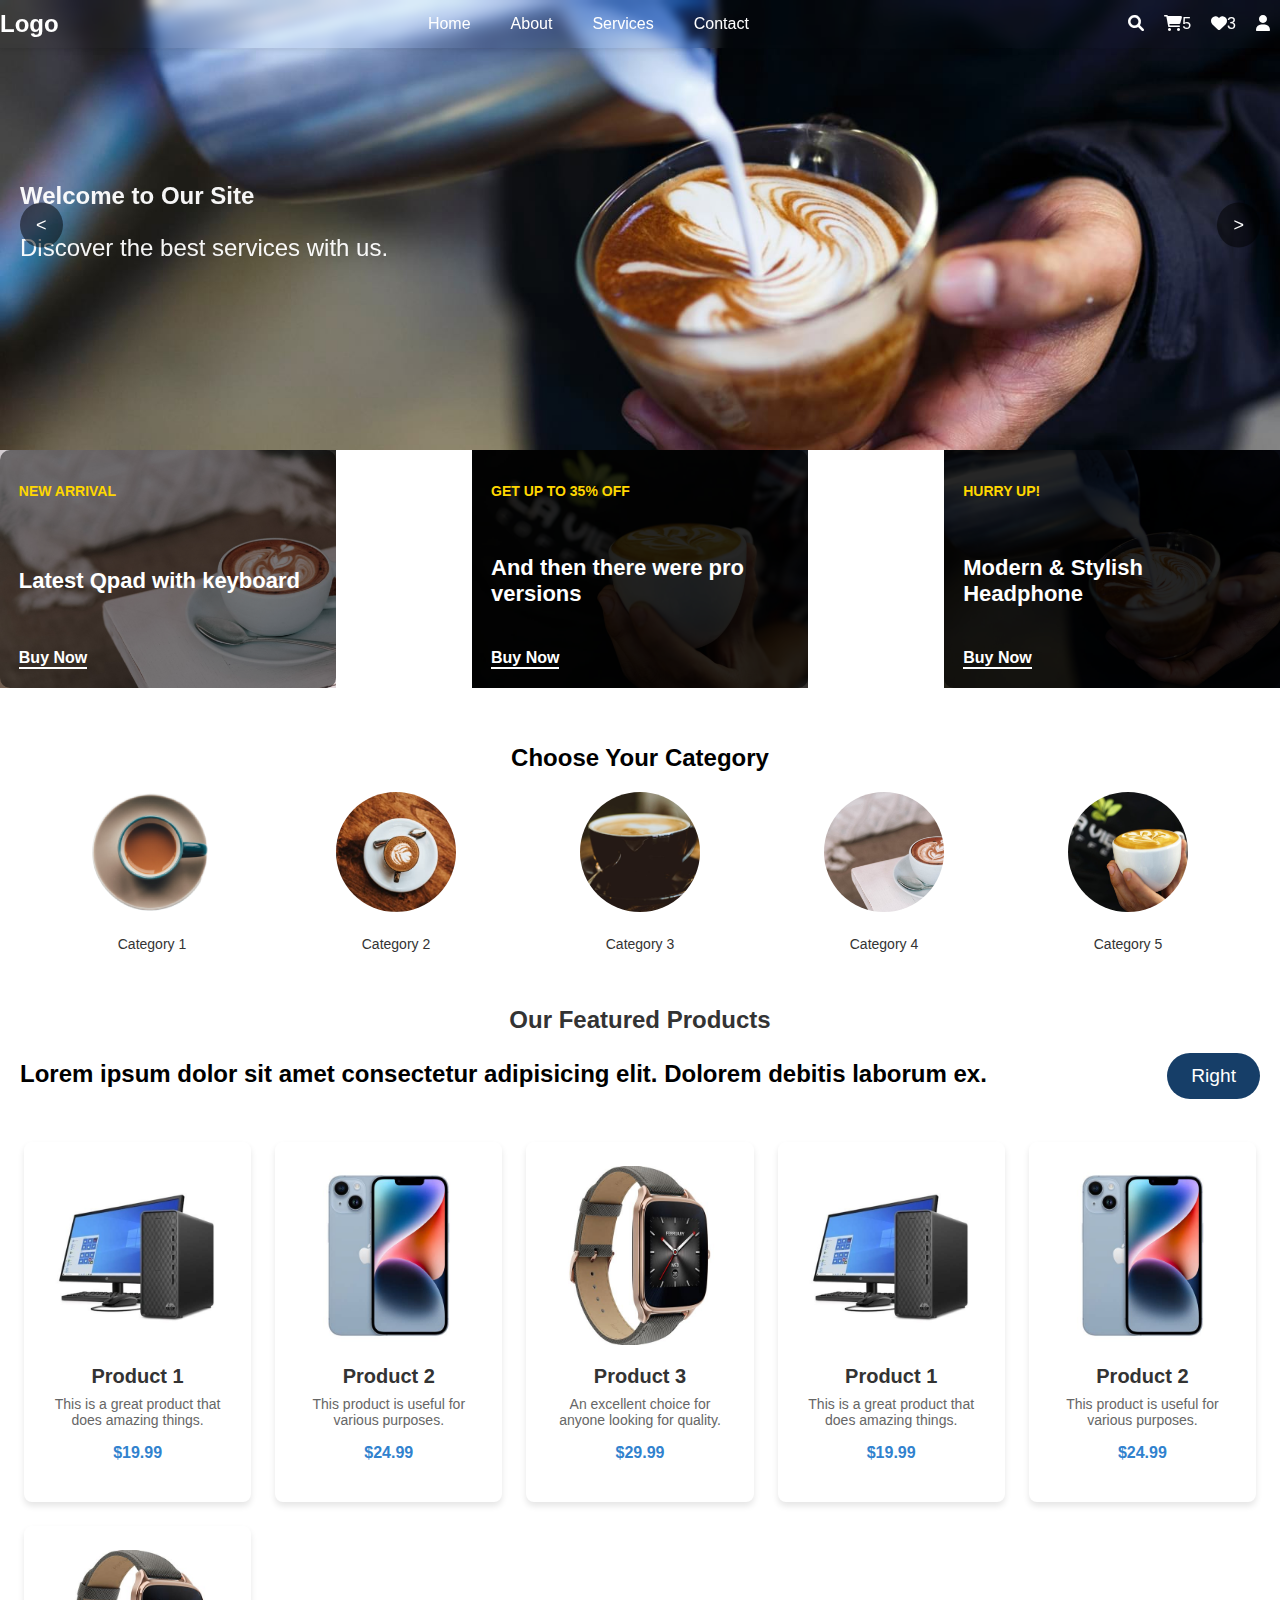
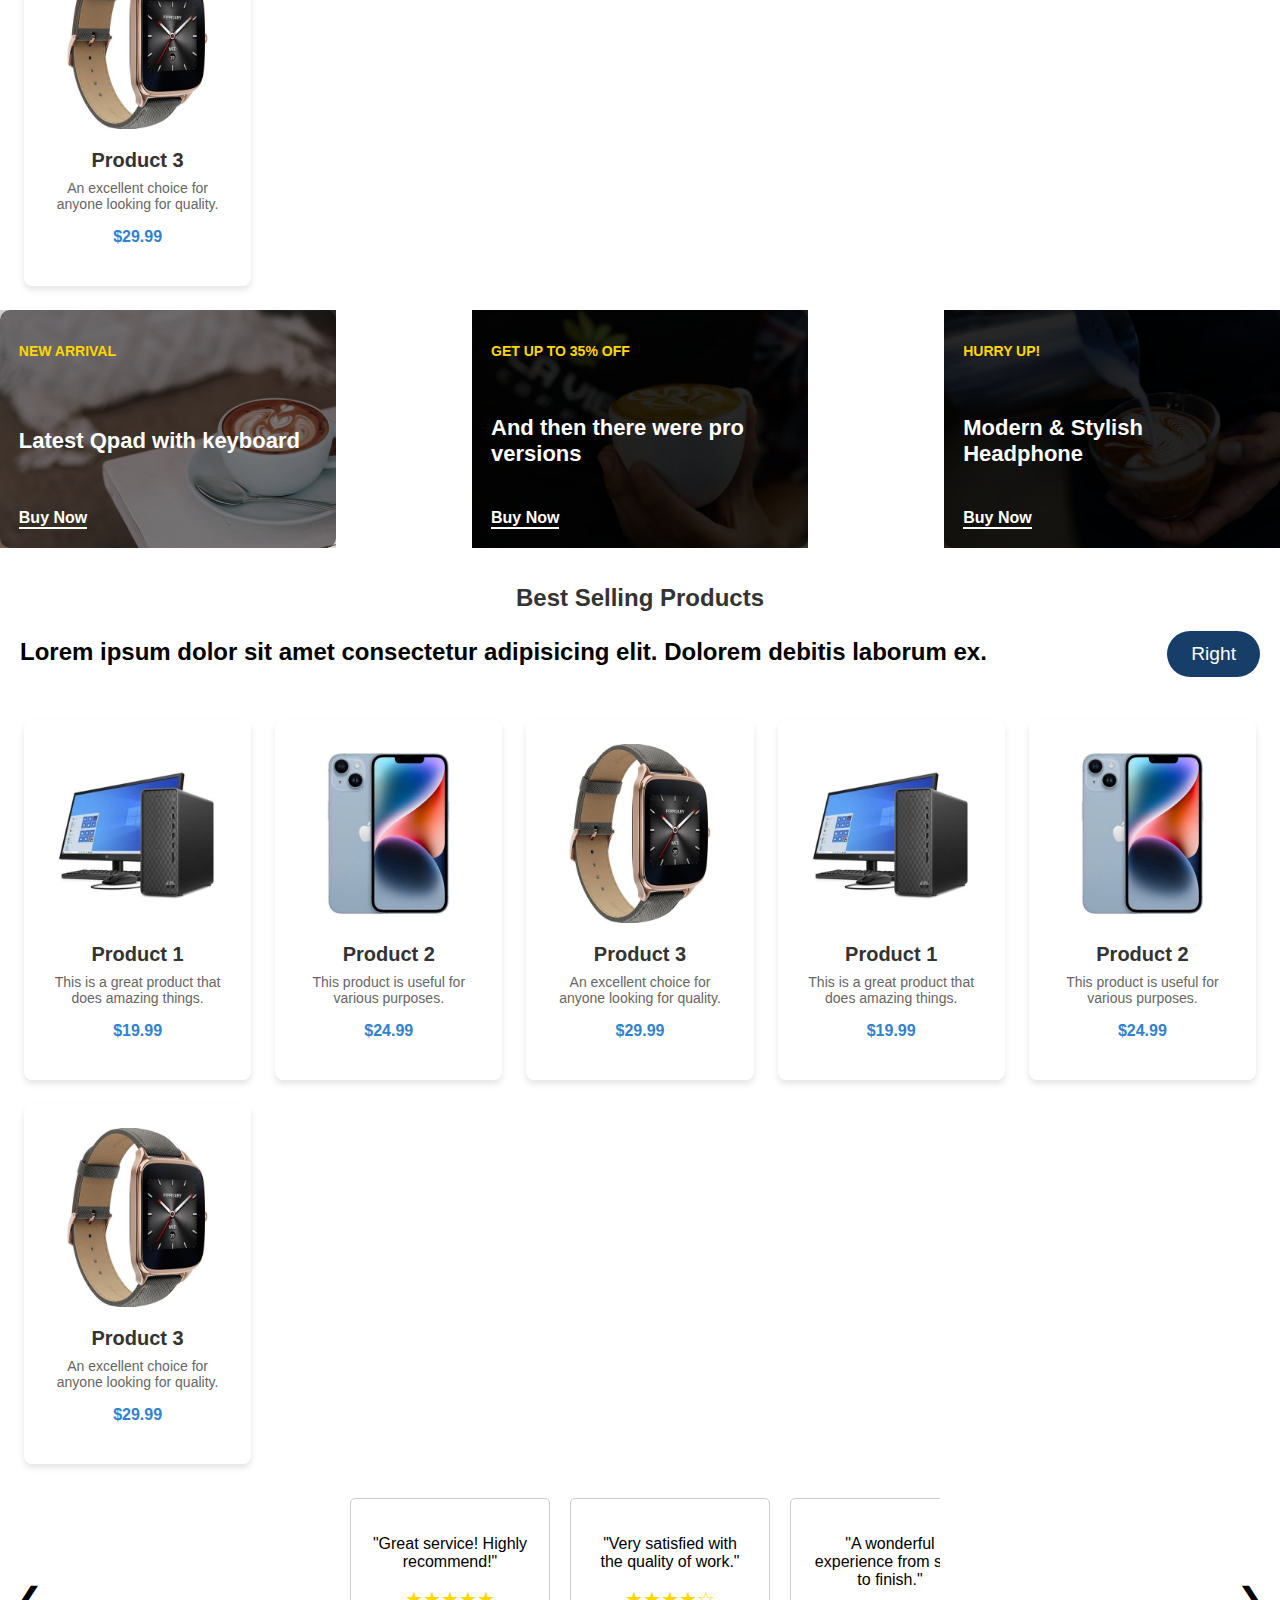
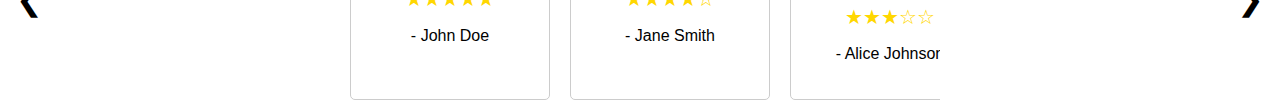
==== commit f18653f4: "shop page" ====
--- a/pages/index.html
+++ b/pages/index.html
@@ -140,69 +140,171 @@
       </div>
   </div>
 </div>
-<h1 class="h1-grid">My Image Gallery</h1>
-
-<div class="container-grid">
-    <div class="text">
-        Here is some text on the left.
-    </div>
-    <button class="btn" onclick="showAlert()">Click Me</button>
-</div>
-
-<div class="image-grid">
-    <div class="image-card">
-        <img src="../images/pc-2.jfif" alt="Image 1">
-        <div class="info">
-            <div class="description">Beautiful Landscape</div>
-            <div class="price">$10</div>
-        </div>
-    </div>
-    <div class="image-card">
-        <img src="../images/phone-1.jfif" alt="Image 2">
-        <div class="info">
-            <div class="description">Mountain View</div>
-            <div class="price">$15</div>
-        </div>
-    </div>
-    <div class="image-card">
-        <img src="../images/watch-1.jfif" alt="Image 3">
-        <div class="info">
-            <div class="description">Sunny Beach</div>
-            <div class="price">$20</div>
-        </div>
-    </div>
-    <div class="image-card">
-        <img src="../images/phone-1.jfif" alt="Image 4">
-        <div class="info">
-            <div class="description">City Night Lights</div>
-            <div class="price">$25</div>
-        </div>
-    </div>
-    <div class="image-card">
-        <img src="../images/watch-1.jfif" alt="Image 5">
-        <div class="info">
-            <div class="description">Forest Path</div>
-            <div class="price">$18</div>
-        </div>
-    </div>
-    <div class="image-card">
-        <img src="../images/pc-2.jfif" alt="Image 6">
-        <div class="info">
-            <div class="description">Snowy Mountains</div>
-            <div class="price">$30</div>
-        </div>
-    </div>
-</div>
-
-<!-- Search Popup -->
+<h2 class="h1-grid ">Our Featured Products</h2>
+  <div class="navigation">
+   <h1>Lorem ipsum dolor sit amet consectetur adipisicing elit. Dolorem debitis laborum ex.</h1>
+    <button class="nav-button right">Right</button>
+  </div>
+<section class="products">
+  <div class="product">
+      <img src="../images/pc-2.jfif" alt="Product 1">
+      <h3>Product 1</h3>
+      <p class="description">This is a great product that does amazing things.</p>
+      <p class="price">$19.99</p>
+  </div>
+  <div class="product">
+      <img src="../images/phone-1.jfif" alt="Product 2">
+      <h3>Product 2</h3>
+      <p class="description">This product is useful for various purposes.</p>
+      <p class="price">$24.99</p>
+  </div>
+  <div class="product">
+      <img src="../images/watch-1.jfif" alt="Product 3">
+      <h3>Product 3</h3>
+      <p class="description">An excellent choice for anyone looking for quality.</p>
+      <p class="price">$29.99</p>
+  </div>
+  <div class="product">
+    <img src="../images/pc-2.jfif" alt="Product 1">
+    <h3>Product 1</h3>
+    <p class="description">This is a great product that does amazing things.</p>
+    <p class="price">$19.99</p>
+</div>
+<div class="product">
+    <img src="../images/phone-1.jfif" alt="Product 2">
+    <h3>Product 2</h3>
+    <p class="description">This product is useful for various purposes.</p>
+    <p class="price">$24.99</p>
+</div>
+<div class="product">
+    <img src="../images/watch-1.jfif" alt="Product 3">
+    <h3>Product 3</h3>
+    <p class="description">An excellent choice for anyone looking for quality.</p>
+    <p class="price">$29.99</p>
+</div>
+</section>
+
+<div class="container">
+  <div class="card card1">
+      <p class="tag">NEW ARRIVAL</p>
+      <h2>Latest Qpad with keyboard</h2>
+      <a href="#" class="buy">Buy Now</a>
+  </div>
+  <div class="card card2">
+      <p class="tag">GET UP TO 35% OFF</p>
+      <h2>And then there were pro versions</h2>
+      <a href="#" class="buy">Buy Now</a>
+  </div>
+  <div class="card card3">
+      <p class="tag">HURRY UP!</p>
+      <h2>Modern & Stylish Headphone</h2>
+      <a href="#" class="buy">Buy Now</a>
+  </div>
+</div>
+
+
+  <br/><br/><h2 class="h1-grid ">Best Selling Products</h2>
+  <div class="navigation">
+   <h1>Lorem ipsum dolor sit amet consectetur adipisicing elit. Dolorem debitis laborum ex.</h1>
+    <button class="nav-button right">Right</button>
+  </div>
+<section class="products">
+  <div class="product">
+      <img src="../images/pc-2.jfif" alt="Product 1">
+      <h3>Product 1</h3>
+      <p class="description">This is a great product that does amazing things.</p>
+      <p class="price">$19.99</p>
+  </div>
+  <div class="product">
+      <img src="../images/phone-1.jfif" alt="Product 2">
+      <h3>Product 2</h3>
+      <p class="description">This product is useful for various purposes.</p>
+      <p class="price">$24.99</p>
+  </div>
+  <div class="product">
+      <img src="../images/watch-1.jfif" alt="Product 3">
+      <h3>Product 3</h3>
+      <p class="description">An excellent choice for anyone looking for quality.</p>
+      <p class="price">$29.99</p>
+  </div>
+  <div class="product">
+    <img src="../images/pc-2.jfif" alt="Product 1">
+    <h3>Product 1</h3>
+    <p class="description">This is a great product that does amazing things.</p>
+    <p class="price">$19.99</p>
+</div>
+<div class="product">
+    <img src="../images/phone-1.jfif" alt="Product 2">
+    <h3>Product 2</h3>
+    <p class="description">This product is useful for various purposes.</p>
+    <p class="price">$24.99</p>
+</div>
+<div class="product">
+    <img src="../images/watch-1.jfif" alt="Product 3">
+    <h3>Product 3</h3>
+    <p class="description">An excellent choice for anyone looking for quality.</p>
+    <p class="price">$29.99</p>
+</div>
+</section>
+
 <div class="search-popup" id="search-popup">
-    <div class="search-box">
-        <button class="close-search" id="close-search">&times;</button>
-        <input type="text" placeholder="Search..." />
-        <button class="search-btn"><i class="fas fa-search"></i></button>
-    </div>
-</div>
-
+  <div class="search-box">
+      <button class="close-search" id="close-search">&times;</button>
+      <input type="text" placeholder="Search..." />
+      <button class="search-btn"><i class="fas fa-search"></i></button>
+  </div>
+</div>
+
+<div class="reviews-container">
+  <button class="arrow left-arrow" onclick="scrollReviews(-1)">&#10094;</button>
+  
+  <div class="reviews" id="reviews">
+    <div class="review">
+      <p>"Great service! Highly recommend!"</p>
+      <div class="stars">
+        <span>&#9733;</span><span>&#9733;</span><span>&#9733;</span><span>&#9733;</span><span>&#9733;</span>
+      </div>
+      <p>- John Doe</p>
+    </div>
+    <div class="review">
+      <p>"Very satisfied with the quality of work."</p>
+      <div class="stars">
+        <span>&#9733;</span><span>&#9733;</span><span>&#9733;</span><span>&#9733;</span><span>&#9734;</span>
+      </div>
+      <p>- Jane Smith</p>
+    </div>
+    <div class="review">
+      <p>"A wonderful experience from start to finish."</p>
+      <div class="stars">
+        <span>&#9733;</span><span>&#9733;</span><span>&#9733;</span><span>&#9734;</span><span>&#9734;</span>
+      </div>
+      <p>- Alice Johnson</p>
+    </div>
+    <div class="review">
+      <p>"The team was very professional and efficient."</p>
+      <div class="stars">
+        <span>&#9733;</span><span>&#9733;</span><span>&#9734;</span><span>&#9734;</span><span>&#9734;</span>
+      </div>
+      <p>- Bob Brown</p>
+    </div>
+    <div class="review">
+      <p>"Excellent customer support and service."</p>
+      <div class="stars">
+        <span>&#9733;</span><span>&#9733;</span><span>&#9733;</span><span>&#9733;</span><span>&#9734;</span>
+      </div>
+      <p>- Mary Davis</p>
+    </div>
+    <div class="review">
+      <p>"I would definitely use their services again."</p>
+      <div class="stars">
+        <span>&#9733;</span><span>&#9733;</span><span>&#9733;</span><span>&#9733;</span><span>&#9733;</span>
+      </div>
+      <p>- James Wilson</p>
+    </div>
+  </div>
+  
+  <button class="arrow right-arrow" onclick="scrollReviews(1)">&#10095;</button>
+</div>
 
   <script src="https://cdnjs.cloudflare.com/ajax/libs/gsap/3.11.1/gsap.min.js"></script>
   <script src="../js/header.js"></script>
--- a/css/header.css
+++ b/css/header.css
@@ -65,7 +65,6 @@
   backdrop-filter: blur(5px);
   box-shadow: 0 2px 5px rgba(0, 0, 0, 0.1);
 } */
- 
 .navbar {
   position: fixed;
   top: 0;
@@ -78,18 +77,19 @@
   z-index: 10;
   backdrop-filter: blur(5px);
   box-shadow: 0 2px 5px rgba(0, 0, 0, 0.1);
-  transition: background-color 0.3s ease; /* Smooth transition */
-}
-
-/* Transparent navbar when at the top */
+  transition: background-color 0.3s ease;
+}
+
+/* Transparent when at the top */
 .navbar:not(.scrolled) {
   background-color: transparent;
 }
 
-/* Black background when scrolled */
+/* Dark background when scrolled */
 .navbar.scrolled {
   background-color: rgba(0, 0, 0, 0.9);
 }
+
 
 
 /* Remove the desktop logo by not including it here */
--- a/css/try.css
+++ b/css/try.css
@@ -216,90 +216,240 @@
     }
 }
 
-
-
-.h1-grid {
-    margin-bottom: 20px;
-}
-
+.products {
+    display: flex;
+    justify-content: center;
+    gap: 20px;
+    flex-wrap: wrap;
+    padding: 20px;
+}
+
+.product {
+    background: white;
+    padding: 15px;
+    border-radius: 8px;
+    box-shadow: 0px 0px 10px rgba(0, 0, 0, 0.1);
+    text-align: center;
+    max-width: 250px;
+}
+
+.product img {
+    width: 100%;
+    border-radius: 8px;
+}
+
+.product h3 {
+    margin: 10px 0 5px;
+    font-size: 18px;
+}
+
+.description {
+    font-size: 14px;
+    color: #555;
+    margin-bottom: 10px;
+}
+
+.price {
+    font-size: 16px;
+    font-weight: bold;
+    color: #e44d26;
+}
+
+
+/* Styling for the grid container */
 .container-grid {
+    overflow: hidden; /* Clears floats */
+    padding: 1.5rem; /* Adds padding inside the container */
+}
+
+/* Styling for the text block */
+.text {
+    float: left; /* Aligns the text to the left */
+    width: calc(100% - 120px); /* Adjusts width to accommodate the button */
+    padding: 1.5rem;
+    background-color: #f7fafc; /* Light gray background */
+    border-radius: 0.5rem; /* Rounded corners */
+    box-shadow: 0 4px 6px rgba(0, 0, 0, 0.1); /* Subtle shadow */
+}
+
+/* Styling for the button */
+.btn {
+    float: right; /* Aligns the button to the right */
+    background-color: #3182ce; /* Blue background */
+    color: white;
+    font-weight: bold;
+    padding: 0.75rem 1.5rem;
+    border-radius: 9999px; /* Fully rounded button */
+    border: none;
+    cursor: pointer;
+    transition: background-color 0.3s ease; /* Smooth transition for background color */
+    width: 100px; /* Sets a fixed width for the button */
+    height: 50px; /* Sets a fixed height for the button */
+}
+
+/* Button hover effect */
+.btn:hover {
+    background-color: #2b6cb0; /* Darker blue on hover */
+}
+
+/* Navigation container */
+.navigation {
     display: flex;
     justify-content: space-between;
     align-items: center;
-    margin-bottom: 20px;
-    padding: 10px;
-    border: 1px solid #ddd;
-}
-
-.text {
-    font-size: 18px;
-    flex: 1;
-    text-align: left;
-}
-
-.btn {
-    padding: 10px 15px;
-    background-color: blue;
+    background-color: white; /* Light background color */
+    padding: 10px 20px; /* Padding around the content */
+}
+
+/* Heading styling */
+.h1-grid {
+    flex-grow: 1;
+    text-align: center;
+    margin: 0;
+    font-size: 1.5rem; /* Adjust font size */
+    font-weight: bold; /* Bold font weight */
+    color: #333; /* Dark text color */
+}
+
+/* Right-aligned button */
+.nav-button.right {
+    margin-left: auto;
+    padding: 12px 24px; /* Increased padding for larger button */
+    font-size: 1.2rem; /* Larger font size */
+    background-color: #163e68; /* Bootstrap primary color */
     color: white;
     border: none;
+    border-radius: 50px; /* Fully rounded corners */
     cursor: pointer;
-    flex: 0;
-}
-
-.btn:hover {
-    background-color: darkblue;
-}
-
-.image-grid {
+    transition: background-color 0.3s ease, transform 0.2s ease;
+}
+
+.nav-button.right:hover {
+    background-color: #414a53; /* Darker shade on hover */
+    transform: translateY(-2px); /* Slight lift effect */
+}
+
+.nav-button.right:active {
+    background-color: #171f28; /* Even darker shade on click */
+    transform: translateY(2px); /* Press-down effect */
+}
+
+/* Responsive Product Grid */
+.products {
     display: grid;
-    grid-template-columns: repeat(3, 1fr);
-    gap: 15px;
-    margin-top: 20px;
-    border: 1px solid #ddd;
-}
-
-.image-card {
-    padding: 10px;
-    border-radius: 8px;
+    grid-template-columns: repeat(auto-fill, minmax(200px, 1fr));
+    gap: 1.5rem;
+    padding: 1.5rem;
+}
+
+.product {
+    background-color: #fff;
+    border-radius: 0.5rem;
+    box-shadow: 0 4px 6px rgba(0, 0, 0, 0.1);
+    padding: 1.5rem;
     text-align: center;
-    border: 1px solid grey;
-    background-color: white;
-    transition: transform 0.3s ease, box-shadow 0.3s ease;
-    box-shadow: 6px 6px 15px white;
-   
-}
-
-.image-card:hover {
-    transform: translateY(-5px);
-    box-shadow: 6px 6px 15px rgba(0, 0, 0, 0.3);
-}
-
-.image-card img {
-    width: 280px;
-    height: 280px;
-    object-fit: cover;
+}
+
+.product img {
+    width: 100%;
+    height: auto;
+    border-radius: 0.5rem;
+}
+
+.product h3 {
+    margin-top: 1rem;
+    font-size: 1.25rem;
+    color: #333;
+}
+
+.product .description {
+    margin: 0.5rem 0;
+    color: #666;
+}
+
+.product .price {
+    font-weight: bold;
+    color: #3182ce;
+}
+
+/* Responsive adjustments */
+@media (max-width: 768px) {
+    .text {
+        width: 100%; /* Full width on smaller screens */
+        padding: 1rem;
+    }
+
+    .btn {
+        width: 100%; /* Full width on smaller screens */
+        height: auto;
+        padding: 1rem;
+        float: none;
+    }
+
+    .navigation {
+        flex-direction: column;
+        align-items: stretch;
+    }
+
+    .h1-grid {
+        font-size: 1.25rem;
+    }
+
+    .nav-button.right {
+        width: 100%;
+        margin-left: 0;
+        border-radius: 0;
+    }
+}
+
+  .reviews-container {
+    display: flex;
+    align-items: center;
+    justify-content: center;
+    position: relative;
+  }
+  
+  .reviews {
+    display: flex;
+    overflow: hidden;
+    width: 600px; /* Controls the visible area */
+  }
+  
+  .review {
+    min-width: 200px;
+    padding: 20px;
+    box-sizing: border-box;
+    text-align: center;
+    border: 1px solid #ccc;
+    margin: 10px;
     border-radius: 5px;
-    background-color: #333;
-}
-
-.info {
-    display: flex;
-    flex-direction: column;
-    align-items: center;
-    background-color: #ddd;
-    
-    border-radius: 5px;
-}
-
-.description,
-.price {
-    font-size: 14px;
-    color: #666;
-    margin-top: 5px;
-}
-
-.price {
-    font-size: 16px;
-    font-weight: bold;
-}
-
+  }
+  
+  .stars {
+    margin: 10px 0;
+    color: #FFD700;
+  }
+  
+  .stars span {
+    font-size: 20px;
+  }
+  
+  .arrow {
+    position: absolute;
+    top: 50%;
+    transform: translateY(-50%);
+    background: none;
+    border: none;
+    font-size: 2rem;
+    cursor: pointer;
+    z-index: 10;
+  }
+  
+  .left-arrow {
+    left: 10px;
+  }
+  
+  .right-arrow {
+    right: 10px;
+  }
+  